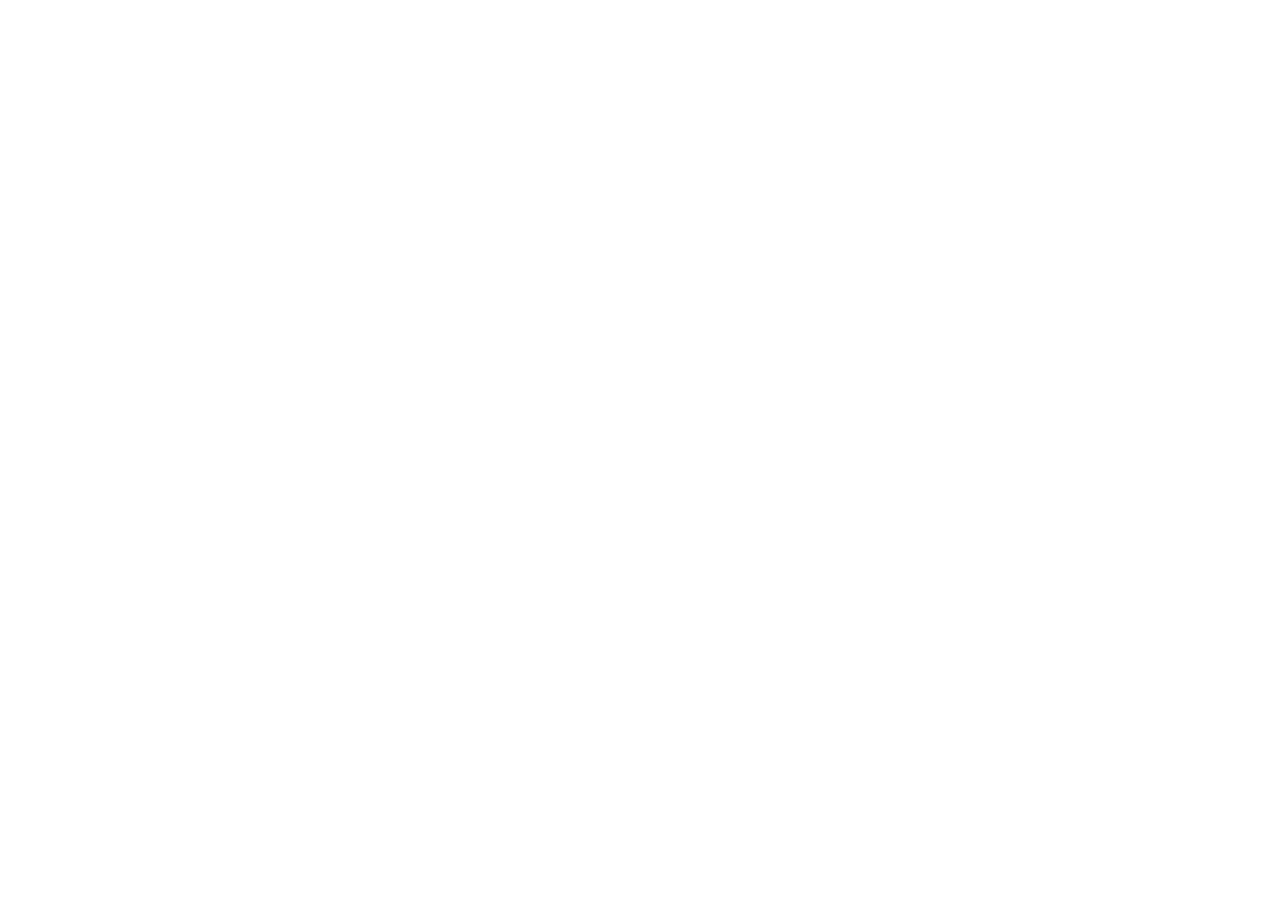
==== index.html @ feeddd59 "Added basic structure" ====
<!DOCTYPE html>
<html lang="en">
<head>
  <meta charset="UTF-8">
  <meta name="viewport" content="width=device-width, initial-scale=1.0">
  <title>Lia's CSS Art Studio</title>
  <link rel="stylesheet" href="reset.css">
  <link rel="stylesheet" href="main.css">
</head>
<body>
  
</body>
</html>
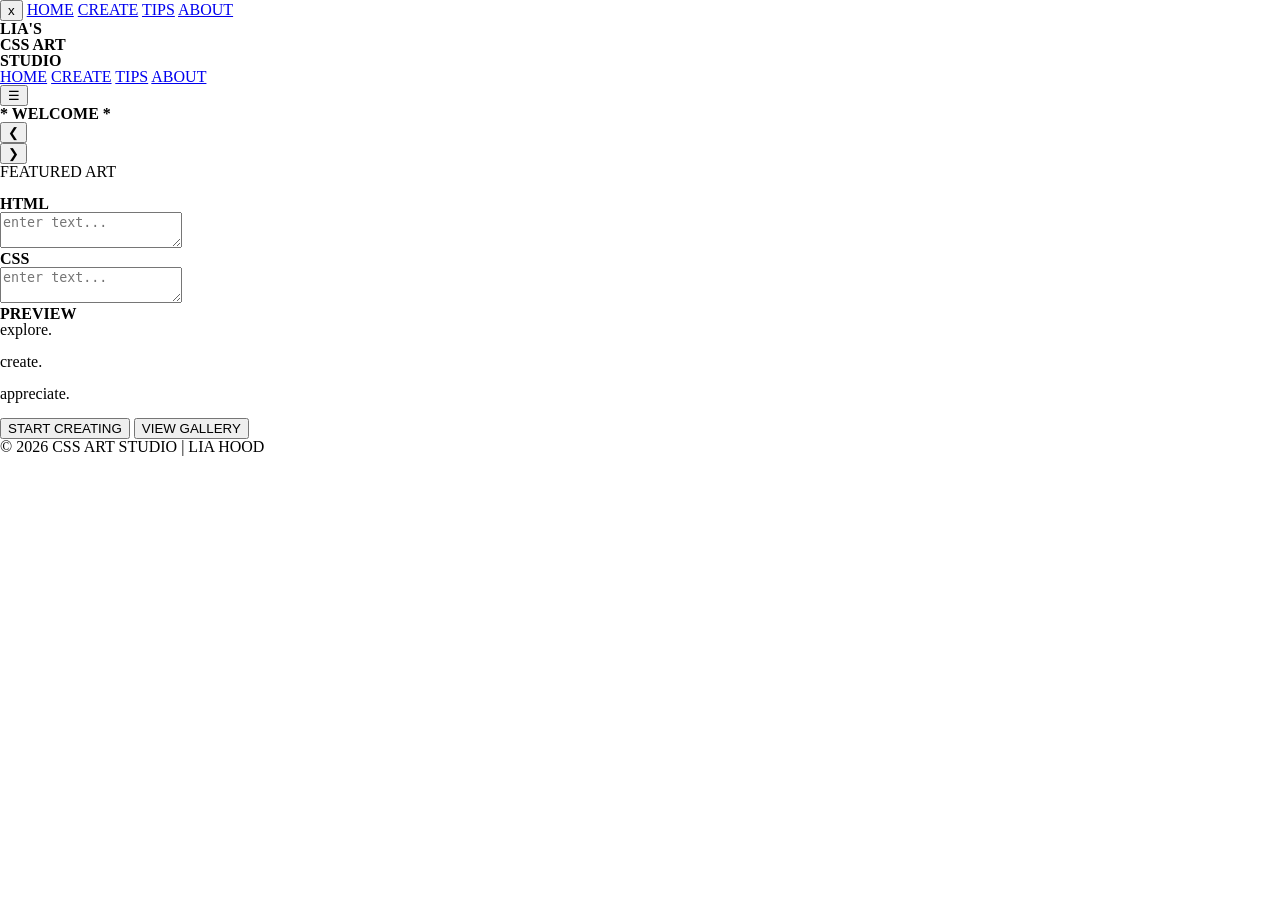
==== commit 6e36a62b: "Added text to index.html added main text to home. also linked 3 other pages." ====
--- a/index.html
+++ b/index.html
@@ -6,8 +6,88 @@
   <title>Lia's CSS Art Studio</title>
   <link rel="stylesheet" href="reset.css">
   <link rel="stylesheet" href="main.css">
+  
 </head>
 <body>
   
+  <div id="mobileMenu" class="mobile-menu">
+      <button id="closeMenu" class="close-btn">x</button>
+      <a href="index.html">HOME</a>
+      <a href="create.html">CREATE</a>
+      <a href="tips.html">TIPS</a>
+      <a href="about.html">ABOUT</a>
+  </div>
+
+  <header>
+    <div class="logo">
+        <h1>LIA'S<br>CSS ART<br>STUDIO</h1>
+    </div>
+
+    <div class="profile">
+    
+
+    </div>
+
+    <nav class="desktop-nav">
+      <a href="index.html">HOME</a>
+      <a href="create.html">CREATE</a>
+      <a href="tips.html">TIPS</a>
+      <a href="about.html">ABOUT</a>
+    </nav>
+
+    <button id="hamburger" class="hamburger.icon">☰</button>
+  </header>
+
+  <main>
+
+    <h2 class="welcome">* WELCOME *</h2>
+
+    <section class="carousel-section">
+      <button class="carousel-btn" id="prevBtn">&#10094</button>
+
+      <div class="carousel">
+      
+      </div>
+
+      <button class="carousel-btn" id="nextBtn">&#10095</button>
+    </section>
+    <p class="featured-label">FEATURED ART</p>
+
+    <section class="editor-area">
+      <div class="editor-box">
+        <h3>HTML</h3>
+        <textarea placeholder="enter text..."></textarea>
+      </div>
+
+      <div class="editor-box">
+        <h3>CSS</h3>
+        <textarea placeholder="enter text..."></textarea>
+      </div>
+
+      <div class="preview-box">
+        <h3>PREVIEW</h3>
+        <div class="preview-window"></div>
+      </div>
+    </section>
+
+    <section class="words">
+      <p>explore.</p>
+      <p>create.</p>
+      <p>appreciate.</p>
+    </section>
+
+    <section class="buttons">
+      <button class="action-btn">START CREATING</button>
+      <button class="action-btn secondary">VIEW GALLERY</button>
+    </section>
+
+  </main>
+
+  <footer>
+    © 2026 CSS ART STUDIO | LIA HOOD 
+  </footer>
+
+  <script src="script.js"></script>
+
 </body>
 </html>
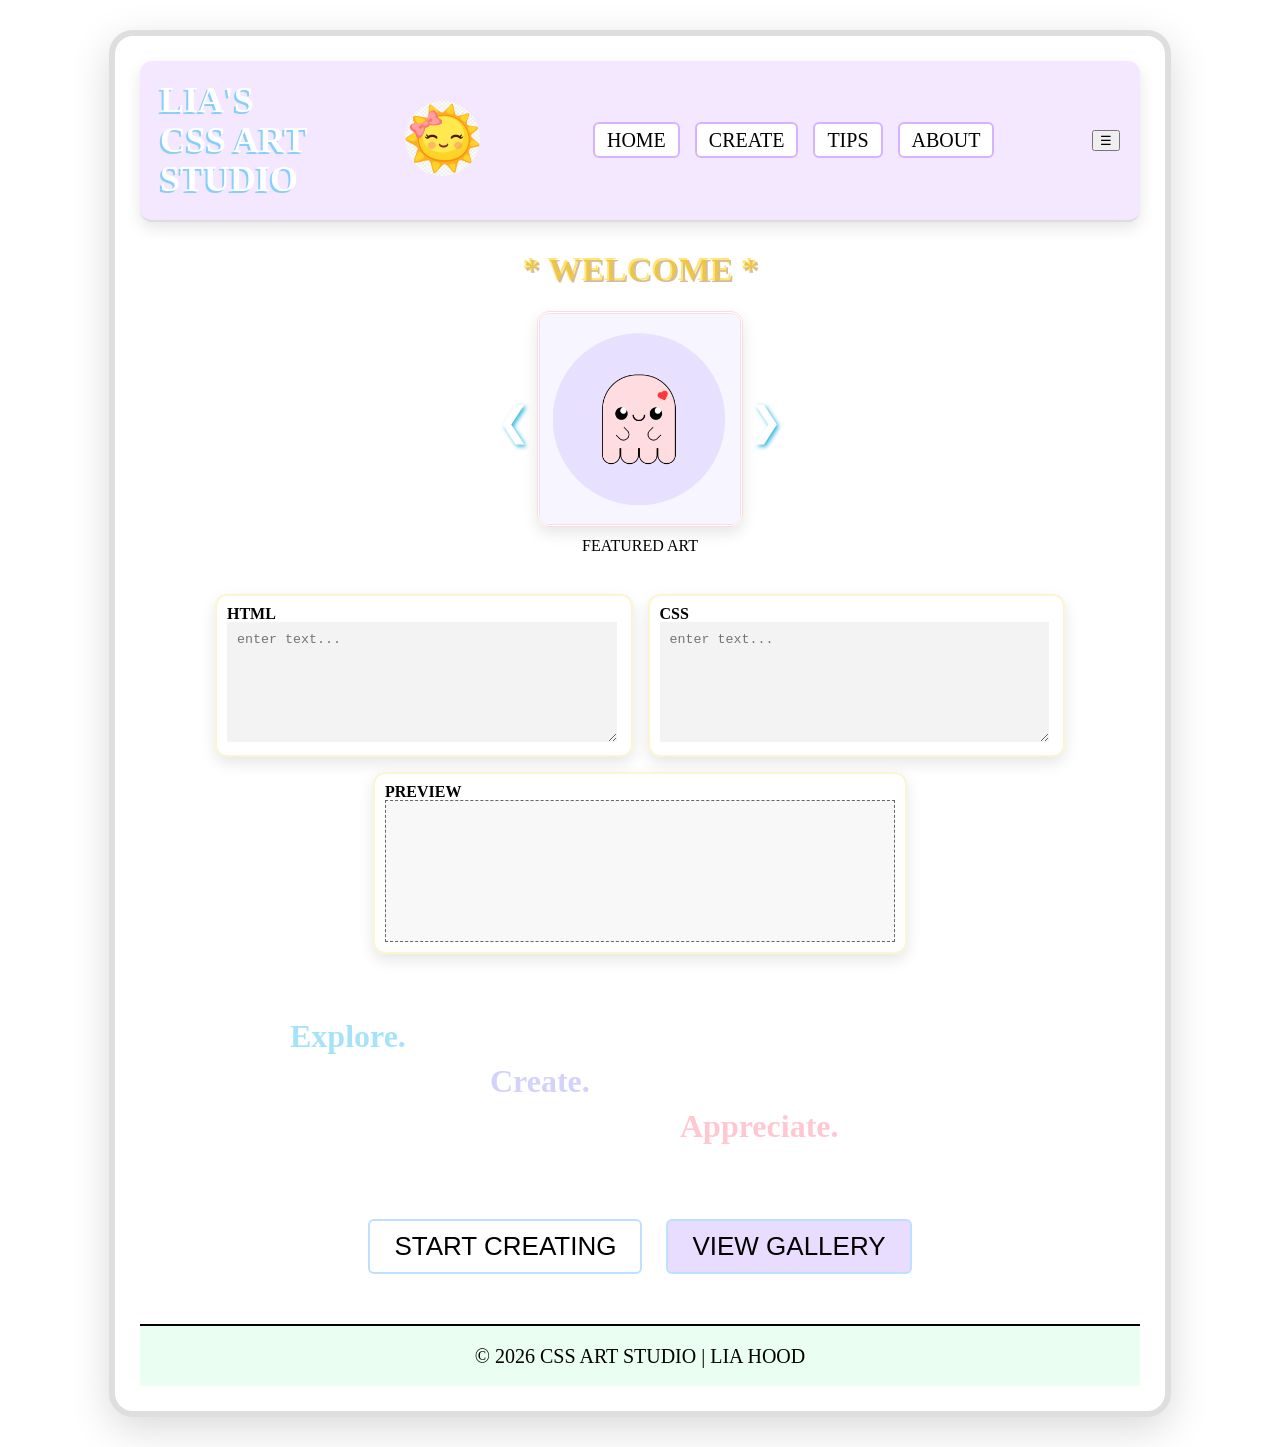
==== commit 87c2342f: "Added html and css to to homepage" ====
--- a/index.html
+++ b/index.html
@@ -9,7 +9,7 @@
   
 </head>
 <body>
-  
+  <div class="page-wrapper">
   <div id="mobileMenu" class="mobile-menu">
       <button id="closeMenu" class="close-btn">x</button>
       <a href="index.html">HOME</a>
@@ -24,8 +24,7 @@
     </div>
 
     <div class="profile">
-    
-
+      <img src="images/sunshine.png" alt="Profile">
     </div>
 
     <nav class="desktop-nav">
@@ -46,7 +45,7 @@
       <button class="carousel-btn" id="prevBtn">&#10094</button>
 
       <div class="carousel">
-      
+      <img id="carouselImage" src="images/octopus.png" alt="Featured Art">
       </div>
 
       <button class="carousel-btn" id="nextBtn">&#10095</button>
@@ -70,11 +69,11 @@
       </div>
     </section>
 
-    <section class="words">
-      <p>explore.</p>
-      <p>create.</p>
-      <p>appreciate.</p>
-    </section>
+    <div class="stair-words">
+      <span>Explore.</span><br>
+      <span>Create.</span><br>
+      <span>Appreciate.</span>
+    </div>
 
     <section class="buttons">
       <button class="action-btn">START CREATING</button>
@@ -89,5 +88,6 @@
 
   <script src="script.js"></script>
 
+</div>
 </body>
 </html>
--- a/main.css
+++ b/main.css
@@ -0,0 +1,260 @@
+body {
+  margin: 0;
+  font-family: 'Caveat', cursive;
+  background-color: #ffffff;
+}
+
+h1, h2, h3, p {
+  margin: 0;
+}
+
+.page-wrapper {
+  width: 90%;
+  max-width: 1000px;
+  margin: 30px auto;
+  padding: 25px;
+  background: white;
+  border: 6px solid #dedede;
+  border-radius: 24px;
+  box-shadow: 0 12px 40px rgba(0, 0, 0, 0.15);
+}
+
+header {
+  display: flex;
+  align-items: center;
+  justify-content: space-between;
+  padding: 20px;
+  border-bottom: 2px solid #ddd;
+  position: relative;
+  background: #f3e8ff;
+}
+
+.logo h1 {
+  font-family: 'Gloria Hallelujah', cursive;
+  font-size: 36px;
+  line-height: 1.1;
+  color: white;
+  text-shadow: -2px 2px 0px lightskyblue;
+}
+
+.profile img {
+  width: 75px;
+  height: 75px;
+  border-radius: 50%;
+}
+
+.desktop-nav a {
+  margin-left: 15px;
+  padding: 6px 12px;
+  border: 2px solid #d6b3ff;
+  background: #ffffff;
+  border-radius: 6px;
+  text-decoration: none;
+  color: black;
+  font-size: 20px;
+}
+
+.desktop-nav a:hover {
+  background: #ffe4f1;
+}
+
+.desktop-nav {
+  display: flex;
+}
+
+.hamburger {
+  display: none;
+  background: none;
+  border: none;
+  font-size: 34px;
+  cursor: pointer;
+}
+
+.mobile-menu {
+  position: fixed;
+  top: 0;
+  left: -270px;
+  width: 250px;
+  height: 100%;
+  background: white;
+  padding: 20px;
+  transition: 0.3s ease;
+  display: flex;
+  flex-direction: column;
+}
+
+.mobile menu a {
+  text-decoration: none;
+  color: black;
+  font-size: 24px;
+  margin-bottom: 20px;
+}
+
+.close-btn {
+  background: none;
+  border: none;
+  font-size: 30px;
+  margin-left: auto;
+}
+
+.welcome {
+  text-align: center;
+  font-size: 34px;
+  margin-top: 30px;
+  color: rgba(255, 206, 11, 0.559);
+  text-shadow: 2px 2px 0px rgb(215, 188, 148);
+  font-family: 'Times New Roman', Times, serif;
+}
+
+.carousel-section {
+  display: flex;
+  justify-content: center;
+  align-items: center;
+  margin-top: 25px;
+}
+
+.carousel-btn {
+  background: none;
+  border: none;
+  font-size: 40px;
+  cursor: pointer;
+  color: white;
+  text-shadow: 2px 2px 4px rgb(47, 182, 226);
+}
+
+.carousel img {
+  width: 200px;
+  height: auto;
+  border: 3px double rgb(249, 221, 225);
+}
+
+.featured-label {
+  text-align: center;
+  margin-top: 8px;
+  font-family: 'Times New Roman', Times, serif;
+}
+
+.editor-area {
+  margin: 40px auto;
+  width: 85%;
+  display: grid;
+  grid-template-columns: 1fr 1fr;
+  gap: 15px;
+}
+
+.editor-box, .preview-box {
+  border: 2px solid #fcf5d2;
+  padding: 10px;
+  background: #ffffff;
+}
+
+.preview-box {
+  grid-column: span 2;
+  justify-self: center;
+  width: 60%;
+}
+
+textarea {
+  width: 94%;
+  height: 100px;
+  border: none;
+  background: #f4f3f3;
+  padding: 10px;
+  resize: vertical;
+}
+
+.preview-window {
+  height: 140px;
+  background: #f8f8f8;
+  border: 1px dashed #666;
+}
+
+.buttons {
+  text-align: center;
+  margin-bottom: 40px;
+}
+
+.action-btn {
+  font-size: 26px;
+  padding: 10px 24px;
+  margin: 10px;
+  border: 2px solid #bde0ff;
+  background: #ffffff;
+  cursor: pointer;
+  border-radius: 6px;
+}
+
+.secondary {
+  background: #e9ddff;
+}
+
+footer {
+  text-align: center;
+  padding: 20px;
+  border-top: 2px solid black;
+  margin-top: 20px;
+  font-size: 20px;
+  background: #eafff1;
+}
+
+@media (max-width: 768px) {
+
+  .desktop-nav {
+    display: none;
+  }
+
+  .hamburger {
+    display: block;
+  }
+
+  header {
+    justify-content: space-between;
+  }
+
+  .editor-area {
+    grid-template-columns: 1fr;
+  }
+
+  .carousel img {
+    width: 50px;
+  }
+
+  .logo h1 {
+    font-size: 26px;
+  }
+
+  .preview-box {
+    grid-column: span 1;
+    width: 100%;
+  }
+
+}
+
+.editor-box, .preview-box, header, .carousel img {
+  box-shadow: 0 6px 15px rgba(0,0,0,0.1);
+  border-radius: 12px;
+}
+
+.stair-words {
+  font-size: 32px;
+  font-weight: bold;
+  text-align: left;
+  margin: 60px 0;
+  line-height: 1.4;
+  font-family: 'Comic Sans Ms', 'Patrick Hand', cursive;
+}
+
+.stair-words span:nth-child(1) {
+  margin-left: 150px;
+  color: rgba(135, 217, 245, 0.729);
+}
+
+.stair-words span:nth-child(5) {
+  margin-left: 540px;
+  color: rgba(255, 182, 193, 0.75);
+}
+
+.stair-words span:nth-child(3) {
+  margin-left: 350px;
+  color: rgb(210, 210, 251);
+}
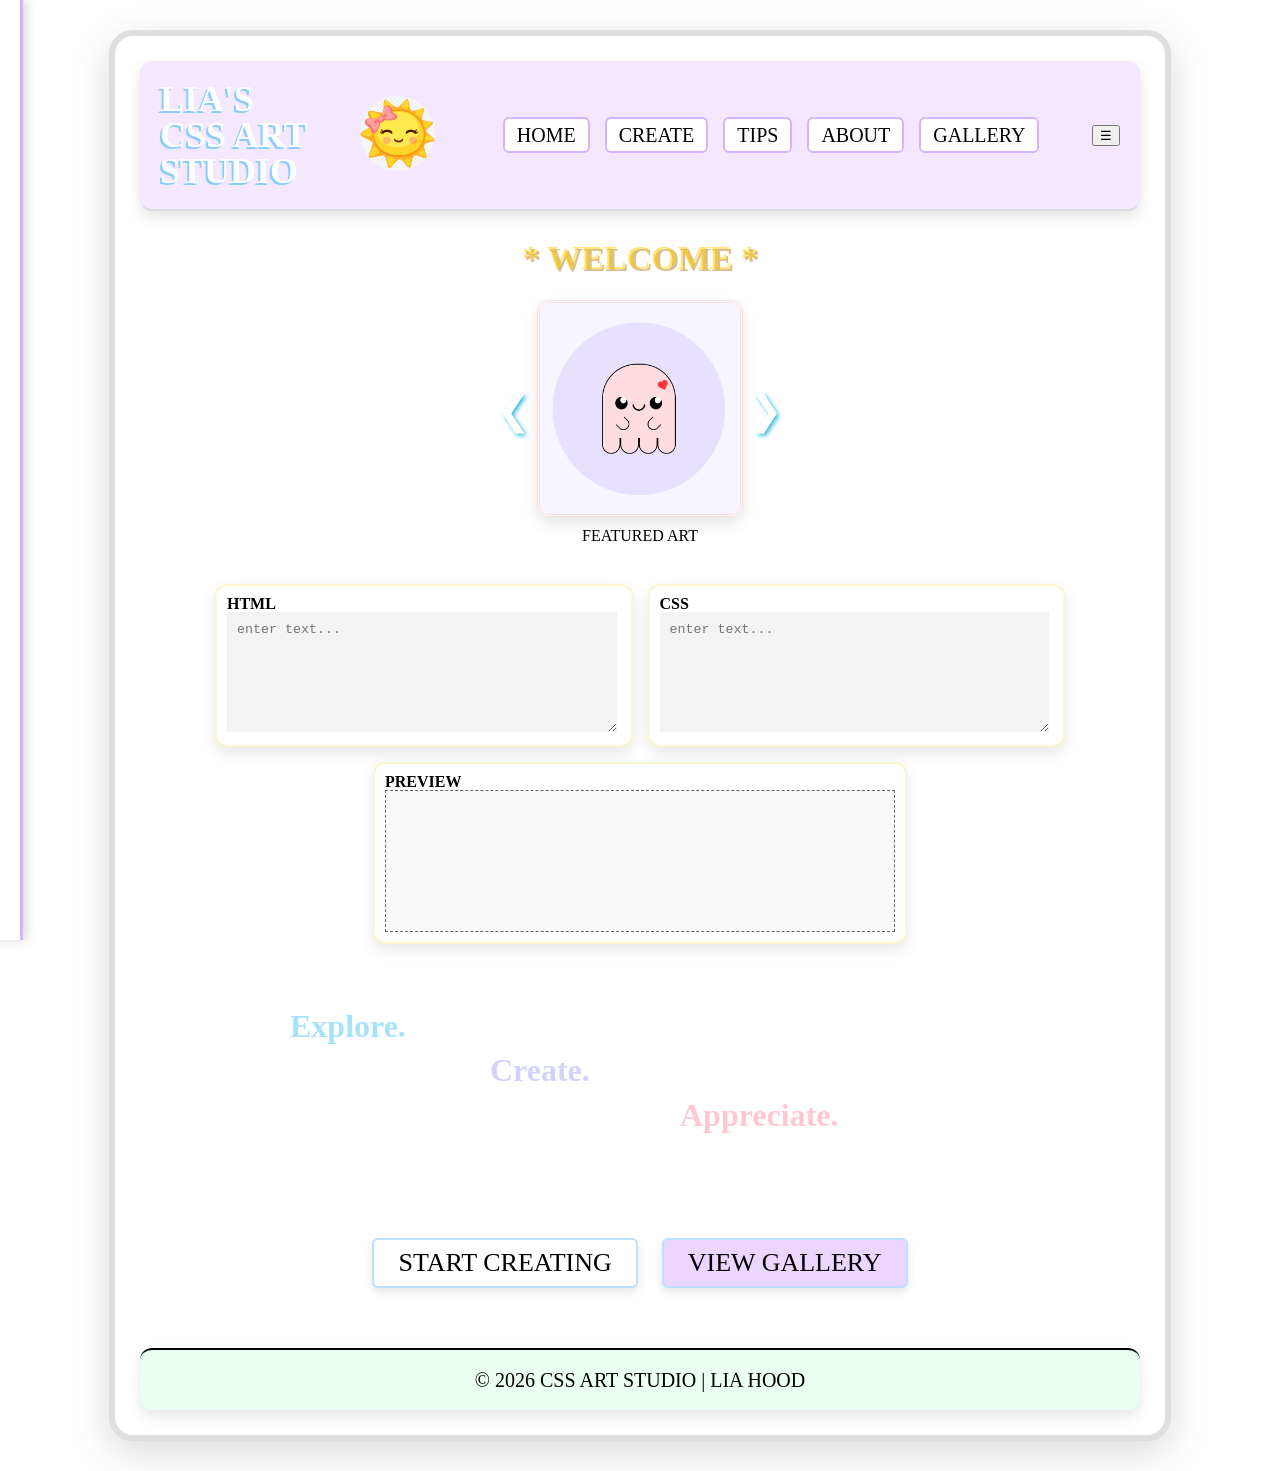
==== commit 433f887e: "Added a lot for framework -added gallery.html -added css for every page" ====
--- a/index.html
+++ b/index.html
@@ -16,6 +16,7 @@
       <a href="create.html">CREATE</a>
       <a href="tips.html">TIPS</a>
       <a href="about.html">ABOUT</a>
+      <a href="gallery.html">GALLERY</a>
   </div>
 
   <header>
@@ -32,6 +33,7 @@
       <a href="create.html">CREATE</a>
       <a href="tips.html">TIPS</a>
       <a href="about.html">ABOUT</a>
+      <a href="gallery.html">GALLERY</a>
     </nav>
 
     <button id="hamburger" class="hamburger.icon">☰</button>
@@ -76,9 +78,9 @@
     </div>
 
     <section class="buttons">
-      <button class="action-btn">START CREATING</button>
-      <button class="action-btn secondary">VIEW GALLERY</button>
-    </section>
+    <a href="create.html">START CREATING</a>
+    <a href="gallery.html" class="secondary">VIEW GALLERY</a>
+</section>
 
   </main>
 
--- a/main.css
+++ b/main.css
@@ -25,14 +25,15 @@
   justify-content: space-between;
   padding: 20px;
   border-bottom: 2px solid #ddd;
+  background: #f3e8ff;
   position: relative;
-  background: #f3e8ff;
+  border-radius: 12px;
+  box-shadow: 0 6px 15px rgba(0,0,0,0.1);
 }
 
 .logo h1 {
   font-family: 'Gloria Hallelujah', cursive;
   font-size: 36px;
-  line-height: 1.1;
   color: white;
   text-shadow: -2px 2px 0px lightskyblue;
 }
@@ -41,6 +42,10 @@
   width: 75px;
   height: 75px;
   border-radius: 50%;
+}
+
+.desktop-nav {
+  display: flex;
 }
 
 .desktop-nav a {
@@ -52,21 +57,18 @@
   text-decoration: none;
   color: black;
   font-size: 20px;
+  transition: 0.2s;
 }
 
 .desktop-nav a:hover {
   background: #ffe4f1;
 }
 
-.desktop-nav {
-  display: flex;
-}
-
 .hamburger {
   display: none;
+  font-size: 34px;
   background: none;
   border: none;
-  font-size: 34px;
   cursor: pointer;
 }
 
@@ -81,9 +83,11 @@
   transition: 0.3s ease;
   display: flex;
   flex-direction: column;
-}
-
-.mobile menu a {
+  border-right: 3px solid #d6b3ff;
+  box-shadow: 4px 0 10px rgba(0,0,0,0.15);
+}
+
+.mobile-menu a {
   text-decoration: none;
   color: black;
   font-size: 24px;
@@ -126,6 +130,9 @@
   width: 200px;
   height: auto;
   border: 3px double rgb(249, 221, 225);
+  transition: opacity 0.3s ease;
+  border-radius: 12px;
+  box-shadow: 0 6px 15px rgba(0,0,0,0.1);
 }
 
 .featured-label {
@@ -142,10 +149,13 @@
   gap: 15px;
 }
 
-.editor-box, .preview-box {
+.editor-box,
+.preview-box {
   border: 2px solid #fcf5d2;
   padding: 10px;
   background: #ffffff;
+  border-radius: 12px;
+  box-shadow: 0 6px 15px rgba(0,0,0,0.1);
 }
 
 .preview-box {
@@ -171,68 +181,30 @@
 
 .buttons {
   text-align: center;
-  margin-bottom: 40px;
-}
-
-.action-btn {
+}
+
+.buttons a {
+  display: inline-block;
   font-size: 26px;
   padding: 10px 24px;
-  margin: 10px;
+  margin: 40px 10px;
   border: 2px solid #bde0ff;
   background: #ffffff;
   cursor: pointer;
   border-radius: 6px;
-}
-
-.secondary {
-  background: #e9ddff;
-}
-
-footer {
-  text-align: center;
-  padding: 20px;
-  border-top: 2px solid black;
-  margin-top: 20px;
-  font-size: 20px;
-  background: #eafff1;
-}
-
-@media (max-width: 768px) {
-
-  .desktop-nav {
-    display: none;
-  }
-
-  .hamburger {
-    display: block;
-  }
-
-  header {
-    justify-content: space-between;
-  }
-
-  .editor-area {
-    grid-template-columns: 1fr;
-  }
-
-  .carousel img {
-    width: 50px;
-  }
-
-  .logo h1 {
-    font-size: 26px;
-  }
-
-  .preview-box {
-    grid-column: span 1;
-    width: 100%;
-  }
-
-}
-
-.editor-box, .preview-box, header, .carousel img {
-  box-shadow: 0 6px 15px rgba(0,0,0,0.1);
-  border-radius: 12px;
+  text-decoration: none;
+  color: black;
+  box-shadow: 0 4px 10px rgba(0,0,0,0.1);
+  transition: 0.2s;
+}
+
+.buttons a:hover {
+  background: #ffe4f2;
+  transform: translateY(-3px);
+}
+
+.buttons a.secondary {
+  background: #ead6ff;
 }
 
 .stair-words {
@@ -241,7 +213,7 @@
   text-align: left;
   margin: 60px 0;
   line-height: 1.4;
-  font-family: 'Comic Sans Ms', 'Patrick Hand', cursive;
+  font-family: 'Comic Sans MS', 'Patrick Hand', cursive;
 }
 
 .stair-words span:nth-child(1) {
@@ -249,12 +221,55 @@
   color: rgba(135, 217, 245, 0.729);
 }
 
+.stair-words span:nth-child(3) {
+  margin-left: 350px;
+  color: rgb(210, 210, 251);
+}
+
 .stair-words span:nth-child(5) {
   margin-left: 540px;
   color: rgba(255, 182, 193, 0.75);
 }
 
-.stair-words span:nth-child(3) {
-  margin-left: 350px;
-  color: rgb(210, 210, 251);
+footer {
+  text-align: center;
+  padding: 20px;
+  border-top: 2px solid black;
+  margin-top: 20px;
+  font-size: 20px;
+  background: #eafff1;
+  border-radius: 12px;
+  box-shadow: 0 6px 15px rgba(0,0,0,0.1);
+}
+
+@media (max-width: 768px) {
+
+  .desktop-nav {
+    display: none;
+  }
+
+  .hamburger {
+    display: block;
+  }
+
+  header {
+    justify-content: space-between;
+  }
+
+  .editor-area {
+    grid-template-columns: 1fr;
+  }
+
+  .carousel img {
+    width: 100px;
+  }
+
+  .logo h1 {
+    font-size: 26px;
+  }
+
+  .preview-box {
+    grid-column: span 1;
+    width: 100%;
+  }
 }
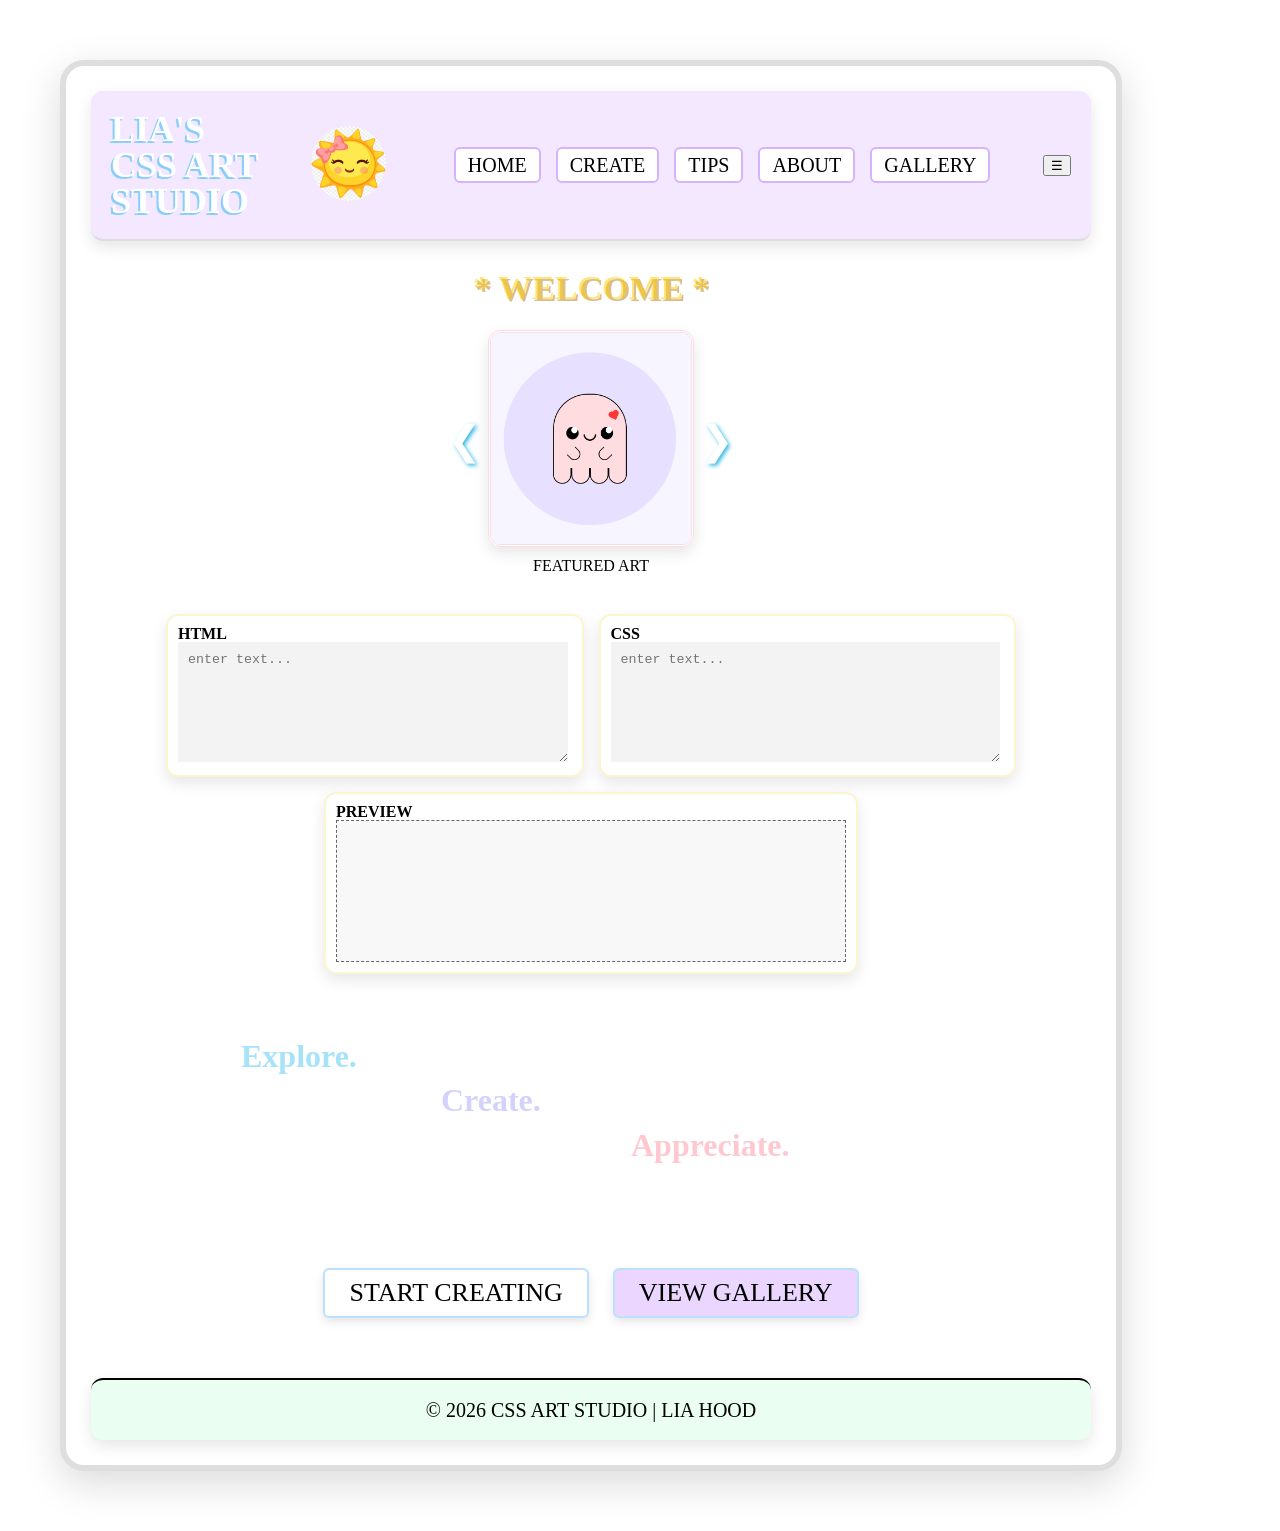
==== commit fe869558: "Made a few changes & added picture 2 pictures" ====
--- a/index.html
+++ b/index.html
@@ -36,7 +36,7 @@
       <a href="gallery.html">GALLERY</a>
     </nav>
 
-    <button id="hamburger" class="hamburger.icon">☰</button>
+    <button id="hamburger" class="hamburger-icon">☰</button>
   </header>
 
   <main>
--- a/main.css
+++ b/main.css
@@ -11,12 +11,16 @@
 .page-wrapper {
   width: 90%;
   max-width: 1000px;
-  margin: 30px auto;
+  margin: 60px;
   padding: 25px;
   background: white;
   border: 6px solid #dedede;
   border-radius: 24px;
   box-shadow: 0 12px 40px rgba(0, 0, 0, 0.15);
+}
+
+.about-page p {
+  text-align: center;
 }
 
 header {
@@ -36,6 +40,9 @@
   font-size: 36px;
   color: white;
   text-shadow: -2px 2px 0px lightskyblue;
+  margin: 0;
+  padding: 0;
+  line-height: 1;
 }
 
 .profile img {
@@ -75,30 +82,45 @@
 .mobile-menu {
   position: fixed;
   top: 0;
-  left: -270px;
-  width: 250px;
-  height: 100%;
-  background: white;
-  padding: 20px;
+  right: 0;
+  width: 20%;
+  height: 100;
+  transform: translateX(100%);
   transition: 0.3s ease;
+  z-index: 99;
+  background: #ead6ffdc;
+  padding: 40px;
+  text-align: center;
   display: flex;
   flex-direction: column;
-  border-right: 3px solid #d6b3ff;
-  box-shadow: 4px 0 10px rgba(0,0,0,0.15);
+}
+
+.mobile-menu.active {
+  transform: translateX(0);
 }
 
 .mobile-menu a {
   text-decoration: none;
-  color: black;
+  color: white;
   font-size: 24px;
-  margin-bottom: 20px;
+  margin: 10px 0;
+  transition: 0.2s ease;
+}
+
+.mobile-menu a:hover {
+  color: lightskyblue;
+  transform: translateX(5px);
 }
 
 .close-btn {
-  background: none;
+  background: rgba(233, 197, 248, 0.7);
   border: none;
-  font-size: 30px;
-  margin-left: auto;
+  font-size: 28px;
+  cursor: pointer;
+  border-radius: 6px;
+  padding: 5px 10px;
+  align-self: flex-end;
+  margin-bottom: 15px;
 }
 
 .welcome {
@@ -272,4 +294,44 @@
     grid-column: span 1;
     width: 100%;
   }
+
+  .tips-layout {
+    flex-direction: column;
+  }
+
+}
+
+.tips-layout {
+  display: flex;
+  align-items: center;
+  justify-content: center;
+  gap: 40px;
+}
+
+.tips-text {
+  flex: 1;
+}
+
+.tips-image img {
+  width: 300px;
+  height: auto;
+  border-radius: 10px;
+}
+
+.about-image {
+  text-align: center;
+  margin-top: 20px;
+}
+
+.about-image img {
+  max-width: 300px;
+  width: 100%;
+  height: auto;
+  border-radius: 10px;
+  box-shadow: 0 4px 12px lightskyblue;
+}
+
+.about-image img:hover {
+  transform: scale(1.03);
+  transition: 0.3s ease-in-out;
 }
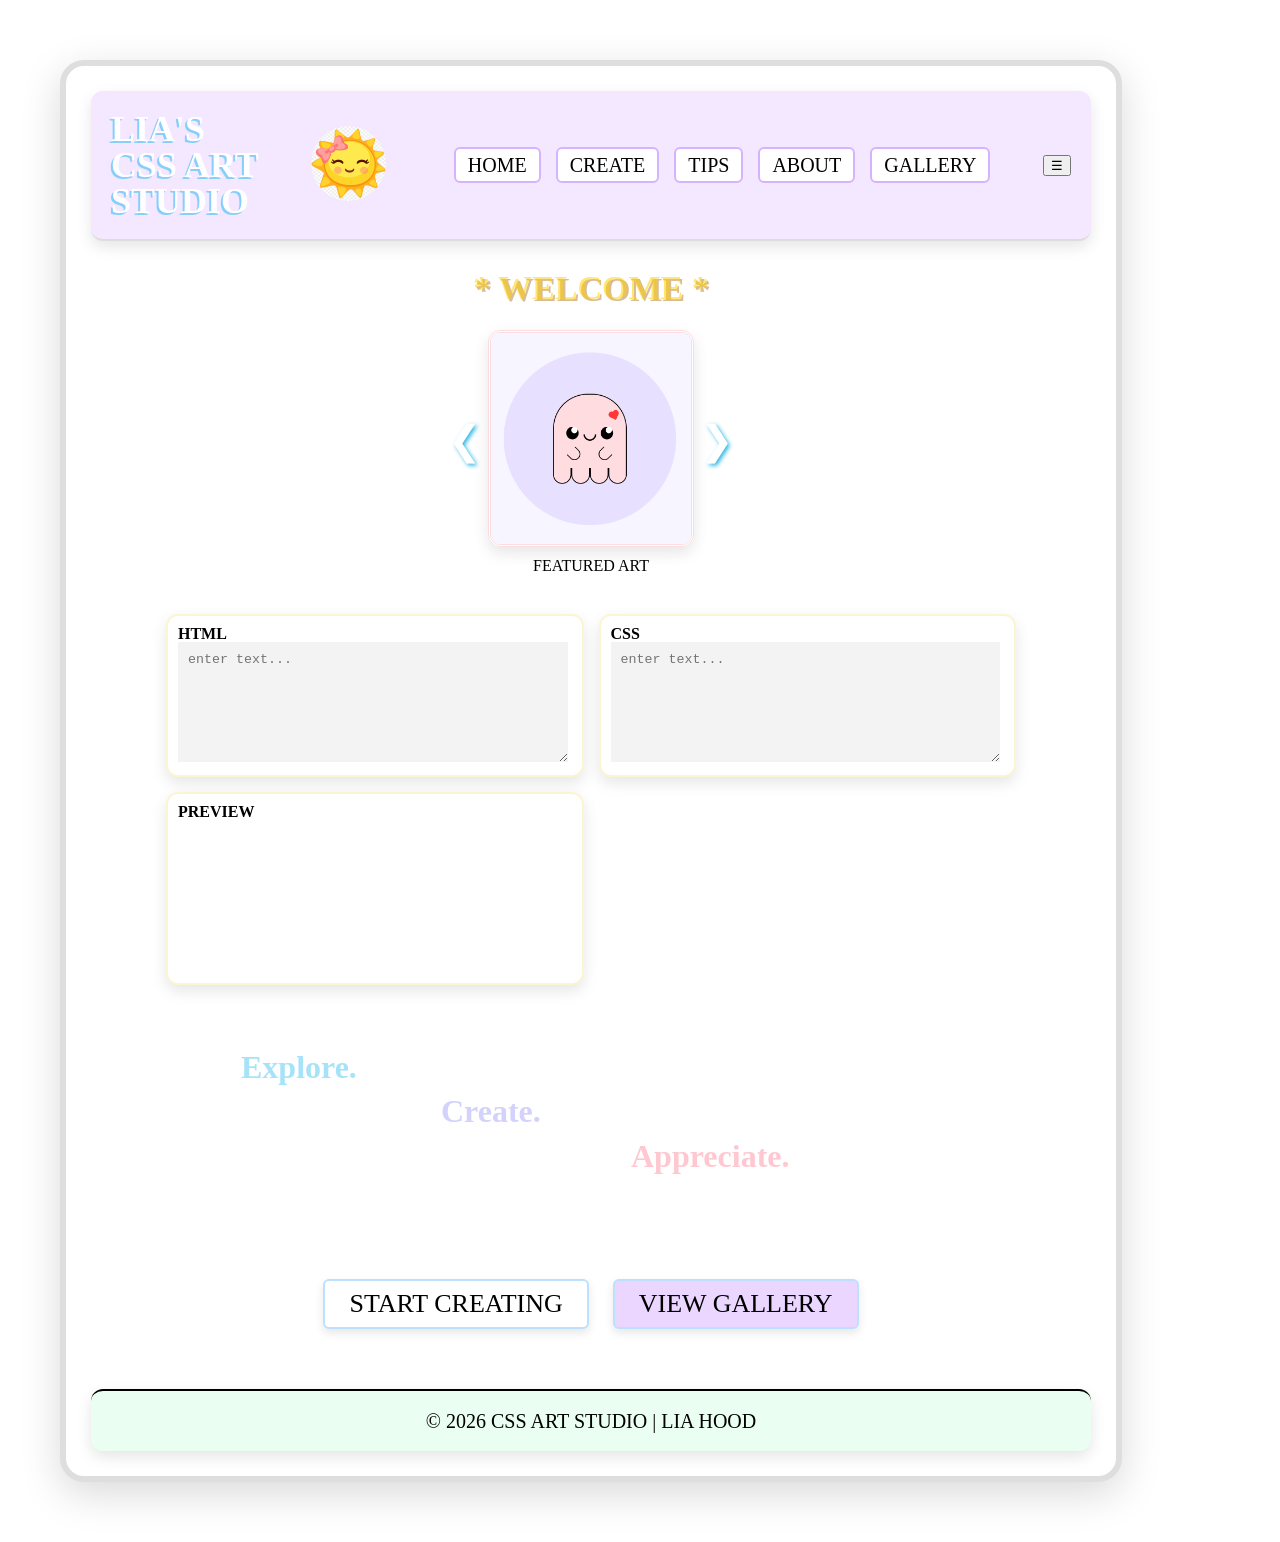
==== commit cc68a88c: "Fixed preview box" ====
--- a/index.html
+++ b/index.html
@@ -6,90 +6,91 @@
   <title>Lia's CSS Art Studio</title>
   <link rel="stylesheet" href="reset.css">
   <link rel="stylesheet" href="main.css">
-  
+
 </head>
 <body>
   <div class="page-wrapper">
-  <div id="mobileMenu" class="mobile-menu">
+    <div id="mobileMenu" class="mobile-menu">
       <button id="closeMenu" class="close-btn">x</button>
       <a href="index.html">HOME</a>
       <a href="create.html">CREATE</a>
       <a href="tips.html">TIPS</a>
       <a href="about.html">ABOUT</a>
       <a href="gallery.html">GALLERY</a>
+    </div>
+
+    <header>
+      <div class="logo">
+        <h1>LIA'S<br>CSS ART<br>STUDIO</h1>
+      </div>
+
+      <div class="profile">
+        <img src="images/sunshine.png" alt="Profile">
+      </div>
+
+      <nav class="desktop-nav">
+        <a href="index.html">HOME</a>
+        <a href="create.html">CREATE</a>
+        <a href="tips.html">TIPS</a>
+        <a href="about.html">ABOUT</a>
+        <a href="gallery.html">GALLERY</a>
+      </nav>
+
+      <button id="hamburger" class="hamburger-icon">☰</button>
+    </header>
+
+    <main>
+
+      <h2 class="welcome">* WELCOME *</h2>
+
+      <section class="carousel-section">
+        <button class="carousel-btn" id="prevBtn">&#10094</button>
+
+        <div class="carousel">
+          <img id="carouselImage" src="images/octopus.png" alt="Featured Art">
+        </div>
+
+        <button class="carousel-btn" id="nextBtn">&#10095</button>
+      </section>
+      <p class="featured-label">FEATURED ART</p>
+
+      <section class="editor-area">
+        <div class="editor-box">
+          <h3>HTML</h3>
+          <textarea id="homeHtmlBox" placeholder="enter text..."></textarea>
+        </div>
+
+        <div class="editor-box">
+          <h3>CSS</h3>
+          <textarea id="homeCssBox" placeholder="enter text..."></textarea>
+        </div>
+
+        <div class="preview-box">
+          <h3>PREVIEW</h3>
+          <iframe id="homePreview"></iframe>
+        </div>
+      </section>
+
+      <div class="stair-words">
+        <span>Explore.</span><br>
+        <span>Create.</span><br>
+        <span>Appreciate.</span>
+      </div>
+
+      <section class="buttons">
+        <a href="create.html">START CREATING</a>
+        <a href="gallery.html" class="secondary">VIEW GALLERY</a>
+      </section>
+
+    </main>
+
+    <footer>
+      © 2026 CSS ART STUDIO | LIA HOOD
+    </footer>
+
+    <script src="script.js"></script>
+
   </div>
 
-  <header>
-    <div class="logo">
-        <h1>LIA'S<br>CSS ART<br>STUDIO</h1>
-    </div>
-
-    <div class="profile">
-      <img src="images/sunshine.png" alt="Profile">
-    </div>
-
-    <nav class="desktop-nav">
-      <a href="index.html">HOME</a>
-      <a href="create.html">CREATE</a>
-      <a href="tips.html">TIPS</a>
-      <a href="about.html">ABOUT</a>
-      <a href="gallery.html">GALLERY</a>
-    </nav>
-
-    <button id="hamburger" class="hamburger-icon">☰</button>
-  </header>
-
-  <main>
-
-    <h2 class="welcome">* WELCOME *</h2>
-
-    <section class="carousel-section">
-      <button class="carousel-btn" id="prevBtn">&#10094</button>
-
-      <div class="carousel">
-      <img id="carouselImage" src="images/octopus.png" alt="Featured Art">
-      </div>
-
-      <button class="carousel-btn" id="nextBtn">&#10095</button>
-    </section>
-    <p class="featured-label">FEATURED ART</p>
-
-    <section class="editor-area">
-      <div class="editor-box">
-        <h3>HTML</h3>
-        <textarea placeholder="enter text..."></textarea>
-      </div>
-
-      <div class="editor-box">
-        <h3>CSS</h3>
-        <textarea placeholder="enter text..."></textarea>
-      </div>
-
-      <div class="preview-box">
-        <h3>PREVIEW</h3>
-        <div class="preview-window"></div>
-      </div>
-    </section>
-
-    <div class="stair-words">
-      <span>Explore.</span><br>
-      <span>Create.</span><br>
-      <span>Appreciate.</span>
-    </div>
-
-    <section class="buttons">
-    <a href="create.html">START CREATING</a>
-    <a href="gallery.html" class="secondary">VIEW GALLERY</a>
-</section>
-
-  </main>
-
-  <footer>
-    © 2026 CSS ART STUDIO | LIA HOOD 
-  </footer>
-
-  <script src="script.js"></script>
-
-</div>
 </body>
 </html>
--- a/main.css
+++ b/main.css
@@ -180,10 +180,11 @@
   box-shadow: 0 6px 15px rgba(0,0,0,0.1);
 }
 
-.preview-box {
-  grid-column: span 2;
+.preview-box iframe {
+  flex: 1;
   justify-self: center;
-  width: 60%;
+  width: 100%;
+  border: none;
 }
 
 textarea {
@@ -196,9 +197,11 @@
 }
 
 .preview-window {
-  height: 140px;
+  height: 100px;
+  width: 94%;
   background: #f8f8f8;
-  border: 1px dashed #666;
+  border: none;
+  box-sizing: border-box;
 }
 
 .buttons {
